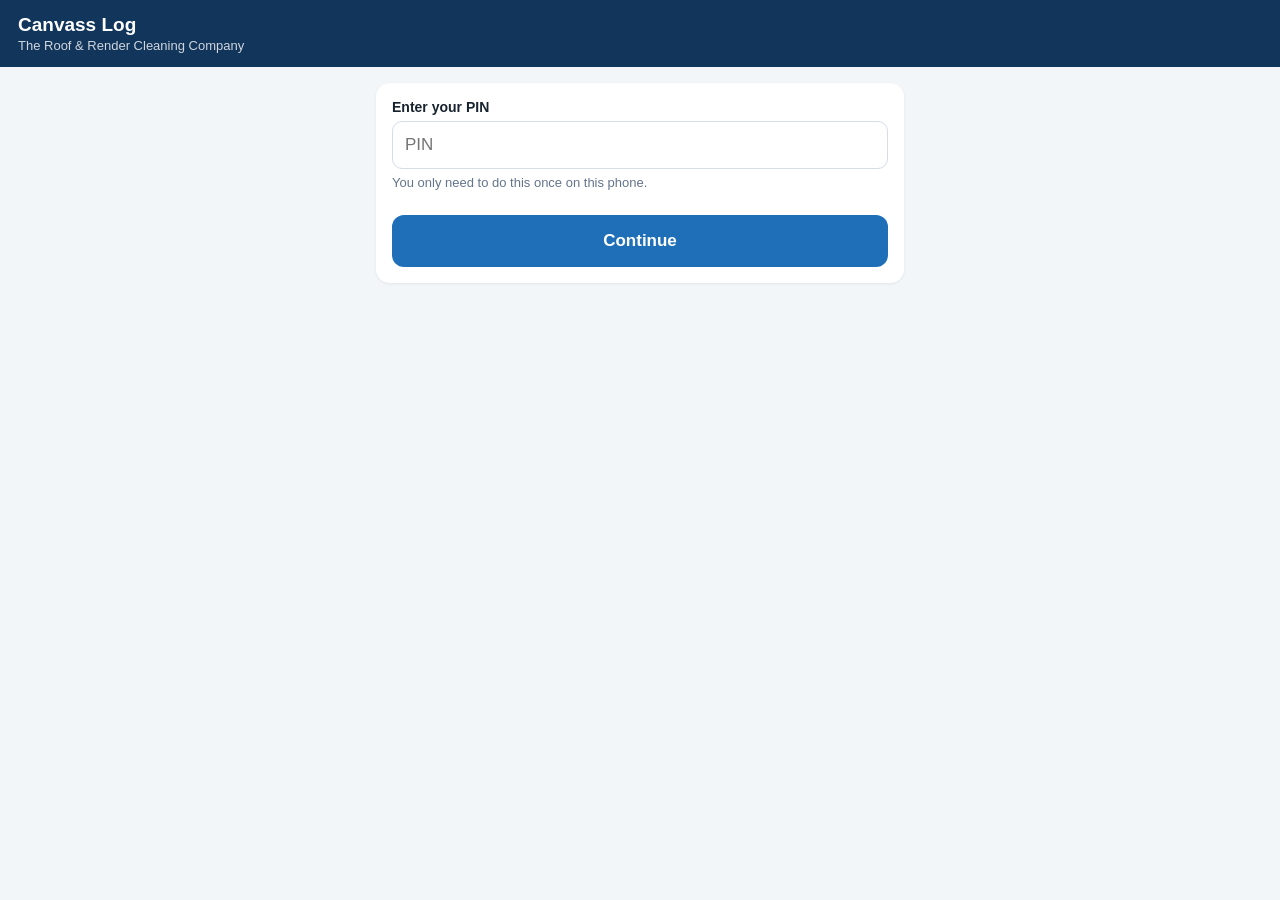
==== canvass/index.html @ ffd90d4b "Add canvass logging app for door-to-door shifts Co-Authored-By: Claude Sonnet 5.5 <noreply@anthropic" ====
<!DOCTYPE html>
<html lang="en-GB">
<head>
<meta charset="utf-8">
<meta name="viewport" content="width=device-width, initial-scale=1, viewport-fit=cover">
<meta name="robots" content="noindex, nofollow">
<meta name="apple-mobile-web-app-capable" content="yes">
<meta name="apple-mobile-web-app-title" content="Canvass">
<title>Canvass Log - Roof &amp; Render</title>
<style>
  :root { --navy:#12355b; --blue:#1e6fb8; --bg:#f3f6f9; --card:#fff; --ink:#18232f; --muted:#64748b; --line:#d5dde6; --ok:#17803d; --err:#b42318; }
  * { box-sizing: border-box; }
  body { margin:0; font-family:-apple-system,BlinkMacSystemFont,"Segoe UI",Roboto,sans-serif; background:var(--bg); color:var(--ink); padding-bottom:env(safe-area-inset-bottom); }
  header { background:var(--navy); color:#fff; padding:calc(14px + env(safe-area-inset-top)) 18px 14px; }
  header h1 { margin:0; font-size:19px; }
  header p { margin:2px 0 0; font-size:13px; opacity:.8; }
  main { max-width:560px; margin:0 auto; padding:16px; }
  .card { background:var(--card); border-radius:14px; padding:16px; margin-bottom:14px; box-shadow:0 1px 3px rgba(0,0,0,.07); }
  label { display:block; font-weight:600; font-size:14px; margin:14px 0 6px; }
  label:first-child { margin-top:0; }
  label small { font-weight:400; color:var(--muted); }
  input[type=text], input[type=tel], input[type=email], input[type=password], input[type=number], textarea { width:100%; font-size:17px; padding:13px 12px; border:1.5px solid var(--line); border-radius:10px; background:#fff; color:var(--ink); font-family:inherit; }
  textarea { min-height:100px; resize:vertical; }
  input:focus, textarea:focus { outline:none; border-color:var(--blue); }
  .row { display:flex; gap:10px; }
  .row > div { flex:1; }
  .chips { display:flex; flex-wrap:wrap; gap:8px; margin-top:8px; }
  .chip { border:1.5px solid var(--line); background:#fff; color:var(--ink); border-radius:999px; padding:8px 12px; font-size:14px; }
  .chip:active { background:#e6f0fa; }
  button { font-family:inherit; }
  .btn { width:100%; border:0; border-radius:12px; padding:16px; font-size:17px; font-weight:700; background:var(--blue); color:#fff; }
  .btn.secondary { background:#fff; color:var(--blue); border:1.5px solid var(--blue); }
  .btn:disabled { opacity:.55; }
  .photo-actions { display:flex; gap:10px; }
  .photo-actions .btn { padding:13px; font-size:15px; }
  .thumbs { display:grid; grid-template-columns:repeat(3,1fr); gap:8px; margin-top:12px; }
  .thumb { position:relative; aspect-ratio:1; border-radius:10px; overflow:hidden; background:#ddd; }
  .thumb img { width:100%; height:100%; object-fit:cover; display:block; }
  .thumb button { position:absolute; top:4px; right:4px; width:28px; height:28px; border-radius:50%; border:0; background:rgba(0,0,0,.65); color:#fff; font-size:16px; line-height:1; }
  .msg { padding:12px 14px; border-radius:10px; font-size:15px; margin-bottom:14px; display:none; }
  .msg.ok { display:block; background:#e7f6ec; color:var(--ok); }
  .msg.err { display:block; background:#fdecea; color:var(--err); }
  .hint { color:var(--muted); font-size:13px; margin-top:6px; }
  .count { text-align:center; color:var(--muted); font-size:13px; margin:4px 0 20px; }

  .tabs { display:flex; background:#fff; border-bottom:1px solid var(--line); position:sticky; top:0; z-index:5; }
  .tab { flex:1; padding:14px 8px; font-size:16px; font-weight:700; background:#fff; border:0; border-bottom:3px solid transparent; color:var(--muted); }
  .tab.active { color:var(--blue); border-bottom-color:var(--blue); }
  .timer { font-size:44px; font-weight:800; text-align:center; letter-spacing:1px; font-variant-numeric:tabular-nums; margin:4px 0 2px; }
  .timer-sub { text-align:center; color:var(--muted); font-size:13px; margin-bottom:14px; }
  .counters { display:grid; grid-template-columns:1fr 1fr; gap:10px; }
  .counter { border:1.5px solid var(--line); border-radius:12px; padding:10px; text-align:center; background:#fff; }
  .counter .lbl { font-size:13px; font-weight:600; color:var(--muted); min-height:32px; display:flex; align-items:center; justify-content:center; }
  .counter .val { font-size:34px; font-weight:800; line-height:1.1; margin:2px 0 8px; font-variant-numeric:tabular-nums; }
  .counter .btns { display:flex; gap:8px; }
  .counter .btns button { flex:1; border:0; border-radius:10px; font-size:26px; font-weight:700; padding:10px 0; }
  .counter .plus { background:var(--blue); color:#fff; flex:2 !important; }
  .counter .minus { background:#e8eef5; color:var(--ink); }
  .counter.wide { grid-column:1 / -1; }
  .btn.danger { background:var(--err); }
  .btn.gap { margin-top:10px; }
  select { width:100%; font-size:17px; padding:13px 12px; border:1.5px solid var(--line); border-radius:10px; background:#fff; color:var(--ink); font-family:inherit; }
  .hidden { display:none !important; }
</style>
</head>
<body>
<header>
  <h1>Canvass Log</h1>
  <p>The Roof &amp; Render Cleaning Company</p>
</header>

<main>
  <!-- PIN screen -->
  <section id="pinScreen" class="card">
    <label for="pin">Enter your PIN</label>
    <input id="pin" type="password" inputmode="numeric" pattern="[0-9]*" maxlength="8" autocomplete="off" placeholder="PIN">
    <p class="hint">You only need to do this once on this phone.</p>
    <div style="height:12px"></div>
    <button class="btn" id="pinBtn" type="button">Continue</button>
  </section>

  <!-- Form -->
  <div id="formScreen" class="hidden">
    <div class="tabs" style="margin:-16px -16px 16px;">
      <button type="button" class="tab active" id="tabBtnLog">Log a house</button>
      <button type="button" class="tab" id="tabBtnShift">Shift tracker</button>
    </div>
    <div id="tabLog">
    <div id="msg" class="msg"></div>

    <form id="leadForm" class="card" autocomplete="off" novalidate>
      <label for="name">Customer name *</label>
      <input id="name" type="text" autocapitalize="words" placeholder="e.g. Mrs Jones">

      <label for="phone">Mobile number <small>(for WhatsApp)</small></label>
      <input id="phone" type="tel" inputmode="tel" placeholder="07...">

      <label for="email">Email</label>
      <input id="email" type="email" inputmode="email" autocapitalize="none" autocorrect="off" placeholder="name@example.com">
      <p class="hint">We need at least one: a mobile number or an email, so Jake can send the quote.</p>

      <label for="address">Address *</label>
      <input id="address" type="text" autocapitalize="words" placeholder="House number and street">

      <div class="row">
        <div>
          <label for="town">Town</label>
          <input id="town" type="text" list="towns" autocapitalize="words" placeholder="Town">
          <datalist id="towns">
            <option value="Newmarket"><option value="Cambridge"><option value="Bury St Edmunds"><option value="Haverhill"><option value="Ely">
          </datalist>
        </div>
        <div>
          <label for="postcode">Postcode</label>
          <input id="postcode" type="text" autocapitalize="characters" placeholder="CB8 ...">
        </div>
      </div>

      <label for="notes">Access &amp; notes <small>(how easy is it to get to the roof?)</small></label>
      <textarea id="notes" placeholder="Side gate, dog, driveway space, ladder access, anything Jake needs to quote..."></textarea>
      <div class="chips" id="chips">
        <button type="button" class="chip">Side gate access</button>
        <button type="button" class="chip">Dog on site</button>
        <button type="button" class="chip">Long driveway</button>
        <button type="button" class="chip">Tight access</button>
        <button type="button" class="chip">Ladder access OK</button>
        <button type="button" class="chip">Tower access all sides: YES</button>
        <button type="button" class="chip">Tower access all sides: NO</button>
        <button type="button" class="chip">Requires cherry picker</button>
        <button type="button" class="chip">3+ storeys</button>
        <button type="button" class="chip">Conservatory</button>
      </div>

      <label>Photos of the roof <small>(front, any moss, any problem areas)</small></label>
      <div class="photo-actions">
        <button type="button" class="btn secondary" id="takeBtn">Take photo</button>
        <button type="button" class="btn secondary" id="pickBtn">From gallery</button>
      </div>
      <input id="camInput" class="hidden" type="file" accept="image/*" capture="environment">
      <input id="galInput" class="hidden" type="file" accept="image/*" multiple>
      <div class="thumbs" id="thumbs"></div>

      <div style="height:20px"></div>
      <button class="btn" id="submitBtn" type="submit">Save &amp; send to Jake</button>
    </form>

    <p class="count" id="count"></p>
    </div>

    <div id="tabShift" class="hidden">
      <div id="shiftMsg" class="msg"></div>

      <!-- Start -->
      <section id="shiftStart" class="card">
        <label for="shArea">Where are you working today?</label>
        <input id="shArea" type="text" list="towns" autocapitalize="words" placeholder="Town / roads">
        <div class="row">
          <div>
            <label for="shCardsStart">Cards in hand</label>
            <input id="shCardsStart" type="number" inputmode="numeric" min="0" placeholder="0">
          </div>
          <div>
            <label for="shLeafStart">Leaflets in hand</label>
            <input id="shLeafStart" type="number" inputmode="numeric" min="0" placeholder="0">
          </div>
        </div>
        <div style="height:18px"></div>
        <button type="button" class="btn" id="shStartBtn">Start shift</button>
      </section>

      <!-- Running -->
      <section id="shiftRun" class="card hidden">
        <div class="timer" id="shTimer">00:00:00</div>
        <div class="timer-sub" id="shTimerSub"></div>
        <div class="counters" id="shCounters"></div>
        <button type="button" class="btn secondary gap" id="shPauseBtn">Pause (break)</button>
        <button type="button" class="btn danger gap" id="shEndBtn">End shift</button>
      </section>

      <!-- Finish -->
      <section id="shiftEnd" class="card hidden">
        <p id="shSummary" style="margin:0 0 6px;font-weight:600"></p>
        <div class="row">
          <div>
            <label for="shCardsEnd">Cards left</label>
            <input id="shCardsEnd" type="number" inputmode="numeric" min="0" placeholder="0">
          </div>
          <div>
            <label for="shLeafEnd">Leaflets left</label>
            <input id="shLeafEnd" type="number" inputmode="numeric" min="0" placeholder="0">
          </div>
        </div>
        <label for="shWeather">Weather</label>
        <select id="shWeather">
          <option value="">Select...</option>
          <option>Dry and bright</option><option>Dry and cloudy</option><option>Light rain</option><option>Heavy rain</option><option>Windy</option><option>Cold</option><option>Hot</option>
        </select>
        <label for="shNotes">Notes <small>(anything useful: busy streets, common objections, what worked)</small></label>
        <textarea id="shNotes" placeholder="Optional"></textarea>
        <div style="height:18px"></div>
        <button type="button" class="btn" id="shSubmitBtn">Submit shift</button>
        <button type="button" class="btn secondary gap" id="shBackBtn">Back to tally</button>
      </section>
    </div>
  </div>
</main>

<script>
(function () {
  var ENDPOINT = 'https://hsusrpcutidavgmagkch.supabase.co/functions/v1/canvass-submit';
  var MAX_PHOTOS = 8;
  var photos = []; // {blob, url}
  var pin = '';
  var sentToday = 0;

  var $ = function (id) { return document.getElementById(id); };

  function store(k, v) { try { localStorage.setItem(k, v); } catch (e) {} }
  function load(k) { try { return localStorage.getItem(k); } catch (e) { return null; } }
  function drop(k) { try { localStorage.removeItem(k); } catch (e) {} }

  var today = new Date().toDateString();
  if (load('sentDay') === today) sentToday = parseInt(load('sentCount') || '0', 10) || 0;

  function showMsg(text, kind) {
    var m = $('msg');
    m.textContent = text;
    m.className = 'msg ' + kind;
    window.scrollTo({ top: 0, behavior: 'smooth' });
  }
  function clearMsg() { $('msg').className = 'msg'; }
  function updateCount() {
    $('count').textContent = sentToday ? sentToday + (sentToday === 1 ? ' house' : ' houses') + ' logged today' : '';
  }

  function unlock() {
    $('pinScreen').classList.add('hidden');
    $('formScreen').classList.remove('hidden');
    updateCount();
  }

  var savedPin = load('canvassPin');
  if (savedPin) { pin = savedPin; unlock(); }

  $('pinBtn').addEventListener('click', function () {
    var v = $('pin').value.trim();
    if (!v) return;
    pin = v;
    store('canvassPin', v);
    unlock();
  });
  $('pin').addEventListener('keydown', function (e) { if (e.key === 'Enter') $('pinBtn').click(); });

  // Quick-add chips
  $('chips').addEventListener('click', function (e) {
    if (!e.target.classList.contains('chip')) return;
    var ta = $('notes');
    var add = e.target.textContent;
    ta.value = ta.value.trim() ? ta.value.trim().replace(/[.,;]$/, '') + ', ' + add : add;
  });

  // Photos
  function resize(file) {
    return new Promise(function (resolve) {
      var url = URL.createObjectURL(file);
      var img = new Image();
      img.onload = function () {
        var max = 1600, w = img.naturalWidth, h = img.naturalHeight;
        var s = Math.min(1, max / Math.max(w, h));
        var c = document.createElement('canvas');
        c.width = Math.round(w * s); c.height = Math.round(h * s);
        c.getContext('2d').drawImage(img, 0, 0, c.width, c.height);
        URL.revokeObjectURL(url);
        c.toBlob(function (b) { resolve(b || file); }, 'image/jpeg', 0.82);
      };
      img.onerror = function () { URL.revokeObjectURL(url); resolve(file); };
      img.src = url;
    });
  }

  function renderThumbs() {
    var box = $('thumbs');
    box.innerHTML = '';
    photos.forEach(function (p, i) {
      var d = document.createElement('div'); d.className = 'thumb';
      var im = document.createElement('img'); im.src = p.url;
      var b = document.createElement('button'); b.type = 'button'; b.textContent = '×';
      b.setAttribute('aria-label', 'Remove photo');
      b.addEventListener('click', function () { URL.revokeObjectURL(p.url); photos.splice(i, 1); renderThumbs(); });
      d.appendChild(im); d.appendChild(b); box.appendChild(d);
    });
  }

  function addFiles(list) {
    var files = Array.prototype.slice.call(list || []);
    var chain = Promise.resolve();
    files.forEach(function (f) {
      chain = chain.then(function () {
        if (photos.length >= MAX_PHOTOS) return;
        return resize(f).then(function (blob) {
          photos.push({ blob: blob, url: URL.createObjectURL(blob) });
          renderThumbs();
        });
      });
    });
    return chain;
  }

  $('takeBtn').addEventListener('click', function () { $('camInput').click(); });
  $('pickBtn').addEventListener('click', function () { $('galInput').click(); });
  $('camInput').addEventListener('change', function (e) { addFiles(e.target.files).then(function () { e.target.value = ''; }); });
  $('galInput').addEventListener('change', function (e) { addFiles(e.target.files).then(function () { e.target.value = ''; }); });

  function resetForm() {
    ['name', 'phone', 'email', 'address', 'town', 'postcode', 'notes'].forEach(function (id) { $(id).value = ''; });
    photos.forEach(function (p) { URL.revokeObjectURL(p.url); });
    photos = [];
    renderThumbs();
  }

  $('leadForm').addEventListener('submit', function (e) {
    e.preventDefault();
    clearMsg();
    var name = $('name').value.trim(), address = $('address').value.trim();
    var phoneVal = $('phone').value.trim(), emailVal = $('email').value.trim();
    if (!name || !address) { showMsg('Please add the customer name and address.', 'err'); return; }
    if (!phoneVal && !emailVal) { showMsg('Please add a mobile number or an email so Jake can send the quote.', 'err'); return; }
    if (emailVal && !/^[^\s@]+@[^\s@]+\.[^\s@]+$/.test(emailVal)) { showMsg('That email address does not look right. Please check it.', 'err'); return; }

    var fd = new FormData();
    fd.append('pin', pin);
    fd.append('name', name);
    fd.append('phone', phoneVal);
    fd.append('email', emailVal);
    fd.append('address', address);
    fd.append('town', $('town').value.trim());
    fd.append('postcode', $('postcode').value.trim());
    fd.append('notes', $('notes').value.trim());
    photos.forEach(function (p, i) { fd.append('photos', p.blob, 'photo' + (i + 1) + '.jpg'); });

    var btn = $('submitBtn');
    btn.disabled = true; btn.textContent = 'Sending...';

    fetch(ENDPOINT, { method: 'POST', body: fd })
      .then(function (r) { return r.json().catch(function () { return {}; }).then(function (j) { return { status: r.status, body: j }; }); })
      .then(function (res) {
        if (res.status === 401) {
          drop('canvassPin'); pin = '';
          $('formScreen').classList.add('hidden');
          $('pinScreen').classList.remove('hidden');
          $('pin').value = '';
          return;
        }
        if (res.status >= 200 && res.status < 300 && res.body.ok) {
          sentToday += 1; store('sentDay', today); store('sentCount', String(sentToday));
          resetForm(); updateCount();
          showMsg('Saved. Jake has been emailed. Next house!', 'ok');
        } else {
          showMsg((res.body && res.body.error) || 'Something went wrong. Nothing has been lost - try again.', 'err');
        }
      })
      .catch(function () {
        showMsg('No signal? Your details are still here. Move to better signal and press Save again.', 'err');
      })
      .then(function () { btn.disabled = false; btn.textContent = 'Save & send to Jake'; });
  });
})();
</script>

<script>
(function () {
  var ENDPOINT = 'https://hsusrpcutidavgmagkch.supabase.co/functions/v1/canvass-session';
  var $ = function (id) { return document.getElementById(id); };
  function store(k, v) { try { localStorage.setItem(k, v); } catch (e) {} }
  function load(k) { try { return localStorage.getItem(k); } catch (e) { return null; } }
  function drop(k) { try { localStorage.removeItem(k); } catch (e) {} }

  var COUNTERS = [
    { key: 'doors_knocked', label: 'Doors knocked', wide: true },
    { key: 'answered', label: 'Someone home' },
    { key: 'quotes_requested', label: 'Quote requested' },
    { key: 'not_interested', label: 'Not interested' },
    { key: 'callbacks', label: 'Call back later' },
    { key: 'cards_given', label: 'Cards given' },
    { key: 'leaflets_given', label: 'Leaflets given' }
  ];

  var st = null; // shift state
  try { st = JSON.parse(load('shiftState') || 'null'); } catch (e) { st = null; }
  var timerHandle = null;

  function save() { if (st) store('shiftState', JSON.stringify(st)); else drop('shiftState'); }
  function msg(text, kind) {
    var m = $('shiftMsg'); m.textContent = text; m.className = 'msg ' + kind;
    window.scrollTo({ top: 0, behavior: 'smooth' });
  }
  function clearMsg() { $('shiftMsg').className = 'msg'; }

  // Tabs
  function showTab(which) {
    $('tabLog').classList.toggle('hidden', which !== 'log');
    $('tabShift').classList.toggle('hidden', which !== 'shift');
    $('tabBtnLog').classList.toggle('active', which === 'log');
    $('tabBtnShift').classList.toggle('active', which === 'shift');
    store('canvassTab', which);
  }
  $('tabBtnLog').addEventListener('click', function () { showTab('log'); });
  $('tabBtnShift').addEventListener('click', function () { showTab('shift'); });

  // Counters UI
  function buildCounters() {
    var box = $('shCounters'); box.innerHTML = '';
    COUNTERS.forEach(function (c) {
      var d = document.createElement('div'); d.className = 'counter' + (c.wide ? ' wide' : '');
      d.innerHTML = '<div class="lbl">' + c.label + '</div><div class="val" id="v_' + c.key + '">0</div>' +
        '<div class="btns"><button type="button" class="minus" data-k="' + c.key + '" data-d="-1" aria-label="Minus one">\u2212</button>' +
        '<button type="button" class="plus" data-k="' + c.key + '" data-d="1" aria-label="Plus one">+</button></div>';
      box.appendChild(d);
    });
  }
  buildCounters();
  $('shCounters').addEventListener('click', function (e) {
    var b = e.target.closest('button'); if (!b || !st) return;
    var k = b.getAttribute('data-k'), d = parseInt(b.getAttribute('data-d'), 10);
    st.counts[k] = Math.max(0, (st.counts[k] || 0) + d);
    if (d > 0) {
      var c = st.counts;
      var engaged = (c.not_interested || 0) + (c.callbacks || 0) + (c.quotes_requested || 0);
      if (c.answered < engaged) c.answered = engaged;
      if (c.doors_knocked < c.answered) c.doors_knocked = c.answered;
    }
    try { if (navigator.vibrate) navigator.vibrate(15); } catch (er) {}
    save(); renderCounts();
  });
  function renderCounts() {
    COUNTERS.forEach(function (c) { var el = $('v_' + c.key); if (el) el.textContent = st ? (st.counts[c.key] || 0) : 0; });
  }

  // Timer
  function activeMs() {
    var now = Date.now();
    var ms = now - st.startedAt - (st.breakMs || 0);
    if (st.pausedAt) ms -= (now - st.pausedAt);
    return Math.max(0, ms);
  }
  function pad(n) { return (n < 10 ? '0' : '') + n; }
  function tick() {
    if (!st) return;
    var s = Math.floor(activeMs() / 1000);
    $('shTimer').textContent = pad(Math.floor(s / 3600)) + ':' + pad(Math.floor(s % 3600 / 60)) + ':' + pad(s % 60);
    $('shTimerSub').textContent = st.pausedAt ? 'On a break - tap Resume' : 'Started ' + new Date(st.startedAt).toLocaleTimeString('en-GB', { hour: '2-digit', minute: '2-digit' }) + (st.area ? ' - ' + st.area : '');
    $('shPauseBtn').textContent = st.pausedAt ? 'Resume' : 'Pause (break)';
  }

  function show(which) {
    $('shiftStart').classList.toggle('hidden', which !== 'start');
    $('shiftRun').classList.toggle('hidden', which !== 'run');
    $('shiftEnd').classList.toggle('hidden', which !== 'end');
    if (timerHandle) { clearInterval(timerHandle); timerHandle = null; }
    if (which === 'run') { renderCounts(); tick(); timerHandle = setInterval(tick, 1000); }
  }

  function num(id) { var v = $(id).value.trim(); return v === '' ? null : Math.max(0, parseInt(v, 10) || 0); }

  $('shStartBtn').addEventListener('click', function () {
    clearMsg();
    st = {
      startedAt: Date.now(), breakMs: 0, pausedAt: null,
      area: $('shArea').value.trim(),
      cardsStart: num('shCardsStart'), leafletsStart: num('shLeafStart'),
      counts: { doors_knocked: 0, answered: 0, quotes_requested: 0, not_interested: 0, callbacks: 0, cards_given: 0, leaflets_given: 0 }
    };
    save(); show('run');
  });

  $('shPauseBtn').addEventListener('click', function () {
    if (!st) return;
    if (st.pausedAt) { st.breakMs = (st.breakMs || 0) + (Date.now() - st.pausedAt); st.pausedAt = null; }
    else { st.pausedAt = Date.now(); }
    save(); tick();
  });

  $('shEndBtn').addEventListener('click', function () {
    if (!st) return;
    var c = st.counts, mins = Math.round(activeMs() / 60000);
    $('shSummary').textContent = c.doors_knocked + ' doors, ' + c.answered + ' answered, ' + c.quotes_requested + ' quotes requested, ' + (Math.floor(mins / 60)) + 'h ' + (mins % 60) + 'm worked.';
    if (st.cardsStart !== null && st.cardsStart !== undefined) $('shCardsEnd').placeholder = 'Started with ' + st.cardsStart;
    if (st.leafletsStart !== null && st.leafletsStart !== undefined) $('shLeafEnd').placeholder = 'Started with ' + st.leafletsStart;
    show('end');
  });
  $('shBackBtn').addEventListener('click', function () { show('run'); });

  $('shSubmitBtn').addEventListener('click', function () {
    if (!st) return;
    clearMsg();
    var btn = $('shSubmitBtn');
    var endNow = Date.now();
    var breakMs = (st.breakMs || 0) + (st.pausedAt ? endNow - st.pausedAt : 0);
    var c = st.counts;
    var payload = {
      pin: load('canvassPin') || '',
      started_at: new Date(st.startedAt).toISOString(),
      ended_at: new Date(endNow).toISOString(),
      break_minutes: Math.round(breakMs / 60000),
      area: st.area || '',
      doors_knocked: c.doors_knocked, answered: c.answered, not_interested: c.not_interested,
      callbacks: c.callbacks, quotes_requested: c.quotes_requested,
      cards_given: c.cards_given, leaflets_given: c.leaflets_given,
      cards_start: st.cardsStart, cards_end: num('shCardsEnd'),
      leaflets_start: st.leafletsStart, leaflets_end: num('shLeafEnd'),
      weather: $('shWeather').value, notes: $('shNotes').value.trim()
    };
    btn.disabled = true; btn.textContent = 'Sending...';
    fetch(ENDPOINT, { method: 'POST', headers: { 'Content-Type': 'application/json' }, body: JSON.stringify(payload) })
      .then(function (r) { return r.json().catch(function () { return {}; }).then(function (j) { return { status: r.status, body: j }; }); })
      .then(function (res) {
        if (res.status === 401) { drop('canvassPin'); location.reload(); return; }
        if (res.body && res.body.ok) {
          st = null; save();
          ['shArea', 'shCardsStart', 'shLeafStart', 'shCardsEnd', 'shLeafEnd', 'shNotes'].forEach(function (id) { $(id).value = ''; });
          $('shWeather').value = '';
          show('start');
          msg('Shift saved. Nice work!', 'ok');
        } else {
          msg((res.body && res.body.error) || 'Could not save. Your numbers are safe - try again.', 'err');
        }
      })
      .catch(function () { msg('No signal? Your numbers are safe on this phone. Try again with better signal.', 'err'); })
      .then(function () { btn.disabled = false; btn.textContent = 'Submit shift'; });
  });

  // Initial state
  show(st ? 'run' : 'start');
  showTab(load('canvassTab') === 'shift' || st ? 'shift' : 'log');
})();
</script>
</body>
</html>
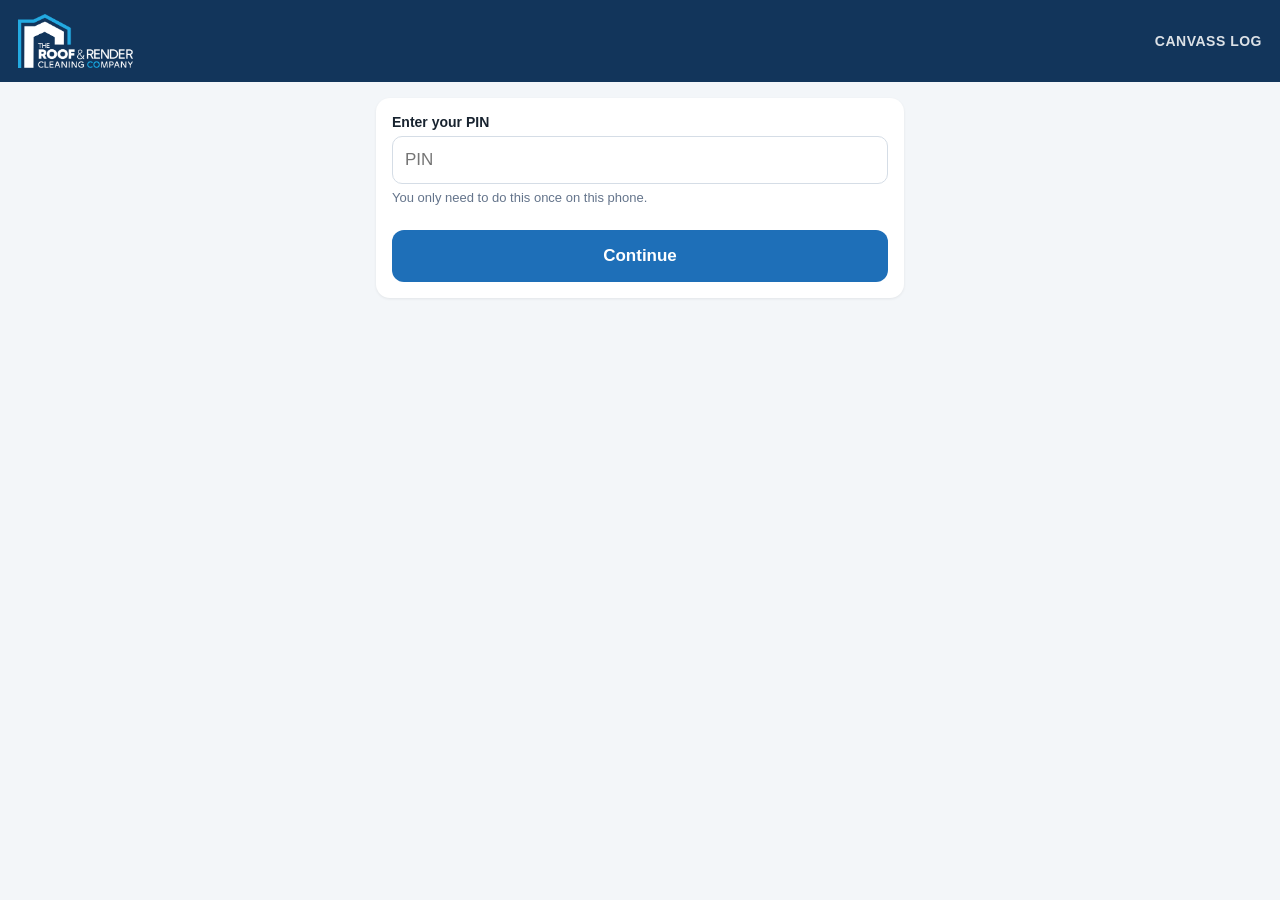
==== commit 4a8cdf9a: "Canvass app: add logo header, WhatsApp share preview and app icon Co-Authored-By: Claude Sonnet 5.5 " ====
--- a/canvass/index.html
+++ b/canvass/index.html
@@ -7,13 +7,29 @@
 <meta name="apple-mobile-web-app-capable" content="yes">
 <meta name="apple-mobile-web-app-title" content="Canvass">
 <title>Canvass Log - Roof &amp; Render</title>
+<meta property="og:type" content="website">
+<meta property="og:site_name" content="The Roof &amp; Render Cleaning Company">
+<meta property="og:title" content="Canvass Log - The Roof &amp; Render Cleaning Company">
+<meta property="og:description" content="Door-to-door logging and shift tracker for the Roof &amp; Render team.">
+<meta property="og:url" content="https://jake-austin94.github.io/canvass/">
+<meta property="og:image" content="https://jake-austin94.github.io/canvass/og.png">
+<meta property="og:image:type" content="image/png">
+<meta property="og:image:width" content="1200">
+<meta property="og:image:height" content="630">
+<meta name="twitter:card" content="summary_large_image">
+<meta name="twitter:image" content="https://jake-austin94.github.io/canvass/og.png">
+<meta name="theme-color" content="#12355b">
+<link rel="apple-touch-icon" href="apple-touch-icon.png">
+<link rel="icon" type="image/png" href="apple-touch-icon.png">
+
 <style>
   :root { --navy:#12355b; --blue:#1e6fb8; --bg:#f3f6f9; --card:#fff; --ink:#18232f; --muted:#64748b; --line:#d5dde6; --ok:#17803d; --err:#b42318; }
   * { box-sizing: border-box; }
   body { margin:0; font-family:-apple-system,BlinkMacSystemFont,"Segoe UI",Roboto,sans-serif; background:var(--bg); color:var(--ink); padding-bottom:env(safe-area-inset-bottom); }
   header { background:var(--navy); color:#fff; padding:calc(14px + env(safe-area-inset-top)) 18px 14px; }
-  header h1 { margin:0; font-size:19px; }
-  header p { margin:2px 0 0; font-size:13px; opacity:.8; }
+  header { display:flex; align-items:center; justify-content:space-between; gap:12px; }
+  header img { height:54px; width:auto; display:block; }
+  header p { margin:0; font-size:14px; font-weight:700; letter-spacing:.5px; text-transform:uppercase; opacity:.85; }
   main { max-width:560px; margin:0 auto; padding:16px; }
   .card { background:var(--card); border-radius:14px; padding:16px; margin-bottom:14px; box-shadow:0 1px 3px rgba(0,0,0,.07); }
   label { display:block; font-weight:600; font-size:14px; margin:14px 0 6px; }
@@ -65,8 +81,8 @@
 </head>
 <body>
 <header>
-  <h1>Canvass Log</h1>
-  <p>The Roof &amp; Render Cleaning Company</p>
+  <img src="logo.png" alt="The Roof &amp; Render Cleaning Company" width="700" height="330">
+  <p>Canvass Log</p>
 </header>
 
 <main>
